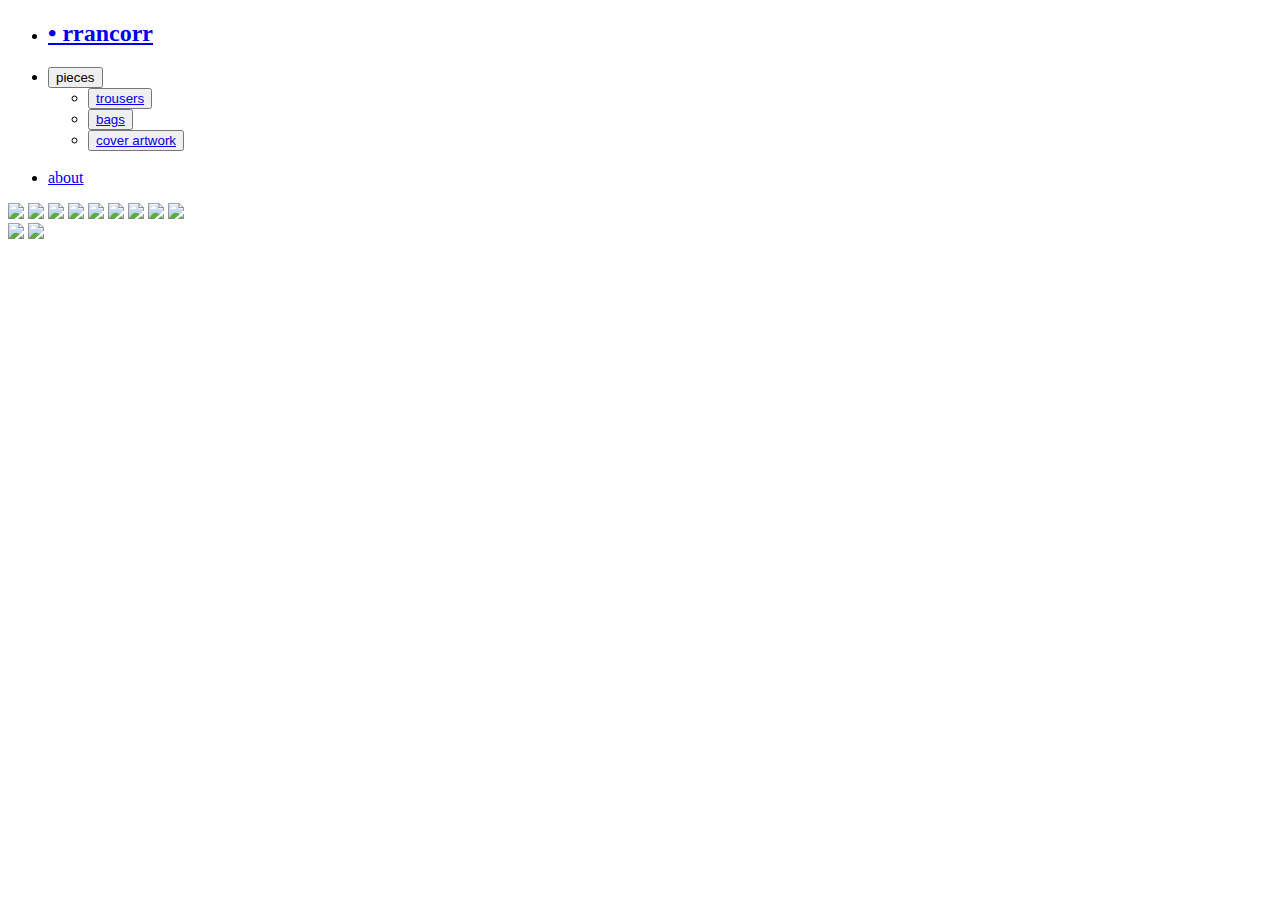
==== index.html @ c8a59a11 "Create index.html" ====
<!DOCTYPE html>
<html>
    <head>
        <meta charset ="utf-8">
        <meta name="viewport" content="width=device-width, initial-scale=1">
        <link rel="stylesheet" href="stylez.css">
        <link rel="icon" href="images/RANCORFROG.png">
        <title>| rrancorr |</title>
    </head>
    <body>
        <header class="main-header" >
            <nav class="nav main-nav">
                <ul>
                    <li><h2><a href="index.html">• rrancorr</a></h2></li>
                    <li><div class="dropdown"><button class="dropbtn">pieces</button><div class="dropdown-content">
                        <ul>
                            <li><button class="dropbtnmeta"><a href="trousers.html" >trousers</a></button></li>
                            <li><button class="dropbtnmeta"><a href="bags.html">bags</a></button></li>
                            <li><button class="dropbtnmeta"><a href="covers.html">cover artwork</a></button></li>
                        </ul>
                    </li>
                    <br><li><a href="about.html">about</a></li>     
                </ul>
        </header>
        <section class="content-section container">
            <img src="images/SS1O1.jpg" class="showcase-imgspecial">
            <img src="images/SS2O2.jpg" class="showcase-imgspecial1">
            <img class="showcase-imgspecial" src="images/CTDRIP1.JPG">
            <img class="showcase-imgspecial1" src="images/CTDRIP2.JPG">
            <img class="showcase-imgspecial" src="images/FAHADFIT.jpg">
            <img class="showcase-imgspecial1" src="images/OPDRIP1.jpg">
            <img class="showcase-imgspecial" src="images/OPDRIP2.jpg">
            <img class="showcase-imgspecial1" src="images/OPDRIP3.jpg">
            <img class="showcase-imgspecial" src="images/FEMURDRIP1.JPG">

        </section>
        <footer class="main-footer">
                <a href="https://www.instagram.com/tanvir_tushar/" target="_blank"><img src="images/IGLOGO.png" class="footer-img"></a>
                <a href="https://twitter.com/tanvirtooshar" target="_blank"><img src="images/TWITLOGO.png" class="footer-img2"></a>
        </footer>
        
    </body>

</html>
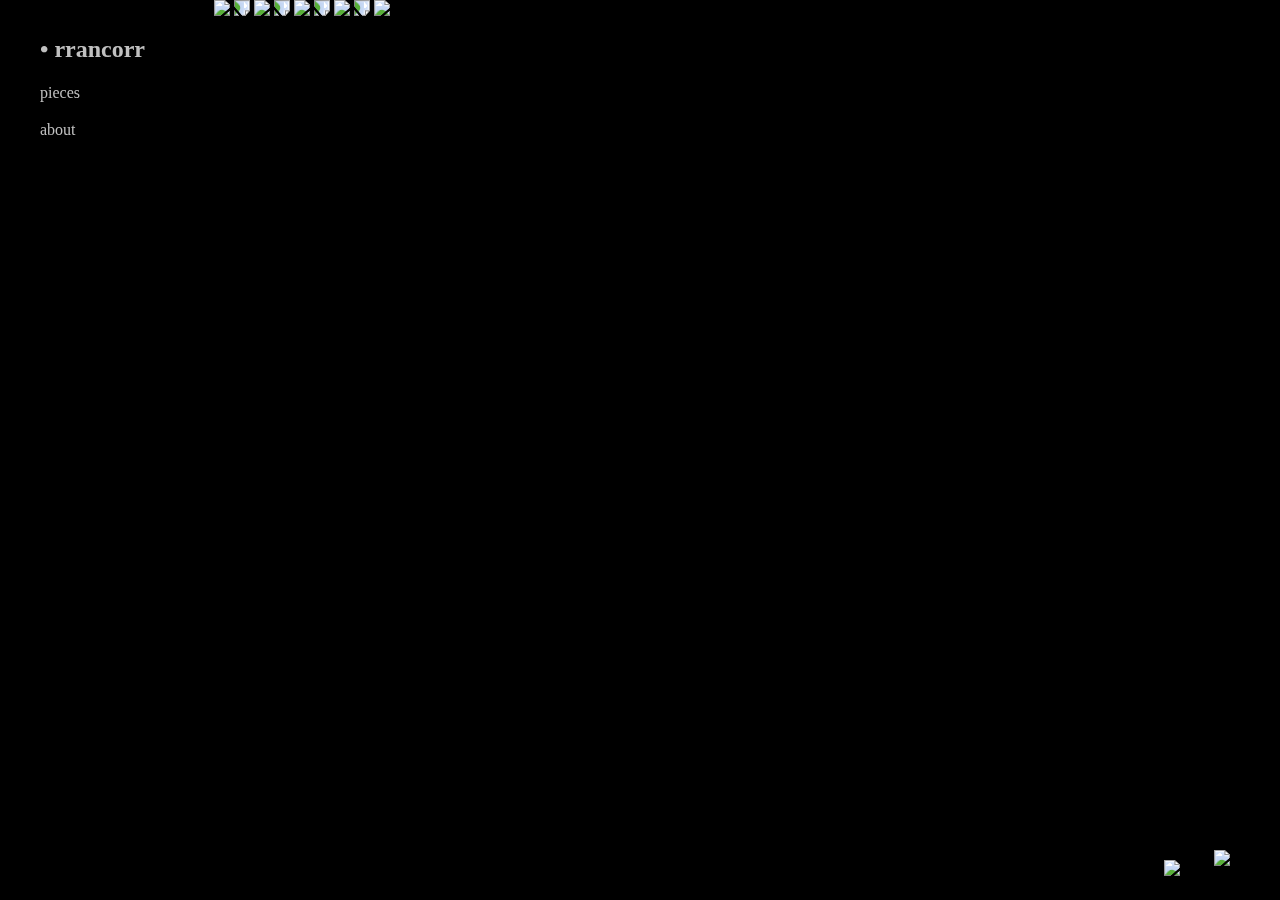
==== commit 34fae16a: "Update index.html" ====
--- a/index.html
+++ b/index.html
@@ -3,7 +3,7 @@
     <head>
         <meta charset ="utf-8">
         <meta name="viewport" content="width=device-width, initial-scale=1">
-        <link rel="stylesheet" href="stylez.css">
+        <link rel="stylesheet" href="/css/stylez.css">
         <link rel="icon" href="images/RANCORFROG.png">
         <title>| rrancorr |</title>
     </head>
@@ -41,4 +41,4 @@
         
     </body>
 
-</html>+</html>
--- a/css/stylez.css
+++ b/css/stylez.css
@@ -0,0 +1,125 @@
+@font-face {
+    font-family: 'Quicksand-Regular';
+    src: url('fonts/Quicksand-Regular.otf') format('opentype');
+}
+* {
+    box-sizing: border-box;
+    font-family: 'Quicksand-Regular';
+    color: silver;
+}
+html,body{
+    background-color: black;
+    margin: 0;
+    padding: 0;
+    background-image: url(images/TTFROG-removebg-preview.png);
+    background-repeat: no-repeat;
+    background-position: right top;
+    background-attachment: fixed;
+}
+.nav ul{
+    list-style-type: none;
+    position: fixed;
+}
+.nav li a{
+    text-decoration: none;
+}
+.nav li a:hover{
+    color:  white;
+}
+.content-section{
+    margin: 1em;
+
+}
+.container{
+    max-width: 900px;
+    margin: 0 auto;
+    padding: 0 1.5em;
+}
+.pants{
+    height: 400px;
+    animation: fadeInAnimation ease-in-out .25s;
+    animation-iteration-count: 1;
+    animation-fill-mode: forwards;
+}
+.bags{
+    height: 700px;
+    animation: fadeInAnimation ease-in-out .25s;
+    animation-iteration-count: 1;
+    animation-fill-mode: forwards;
+}
+.bagsspecial{
+    height: 400px;
+    animation: fadeInAnimation ease-in-out .25s;
+    animation-iteration-count: 1;
+    animation-fill-mode: forwards;
+}
+.dropbtn{
+    border: none;
+    padding-left: 0;
+    background-color: black;
+    font-size: 1em;
+}
+.dropbtnmeta{
+    border: none;
+    padding-left: 0;
+    background-color: black;
+    font-size: 1em;
+    margin-left: 0;
+}
+.dropbtn:hover{
+    color: white;
+}
+.dropbtnmeta:hover{
+    color: white;
+}
+.dropdown {
+    position: relative;
+    display: inline-block;
+  }
+.dropdown-content {
+    display: none;
+    position: absolute;
+    background-color: black;
+    min-width: 160px;
+    box-shadow: 0px 8px 16px 0px rgba(0,0,0,0.2);
+    z-index: 1;
+    left: 50px;
+    top: 1px;
+    animation: fadeInAnimation ease-in-out .25s;
+    animation-iteration-count: 1;
+    animation-fill-mode: forwards;
+}
+.showcase-imgspecial{
+    animation: fadeInAnimation ease-in-out .25s;
+    animation-iteration-count: 1;
+    animation-fill-mode: forwards;
+    height: 500px;
+}
+.showcase-imgspecial1{
+    animation: fadeInAnimation ease-in-out .25s;
+    animation-iteration-count: 1;
+    animation-fill-mode: forwards;
+    height: 450px;
+    transform: rotate(90deg);
+}
+@keyframes fadeInAnimation {
+    0% {
+        opacity: 0;
+    }
+    100% {
+        opacity: 1;
+    }
+}
+.dropdown:hover .dropdown-content {display: block;}
+.footer-img{
+    height: 50px;
+    position: fixed;
+    bottom: 0;
+    right: 50px;
+}
+.footer-img2{
+    height: 30px;
+    position: fixed;
+    bottom: 10px;
+    right: 100px;
+}
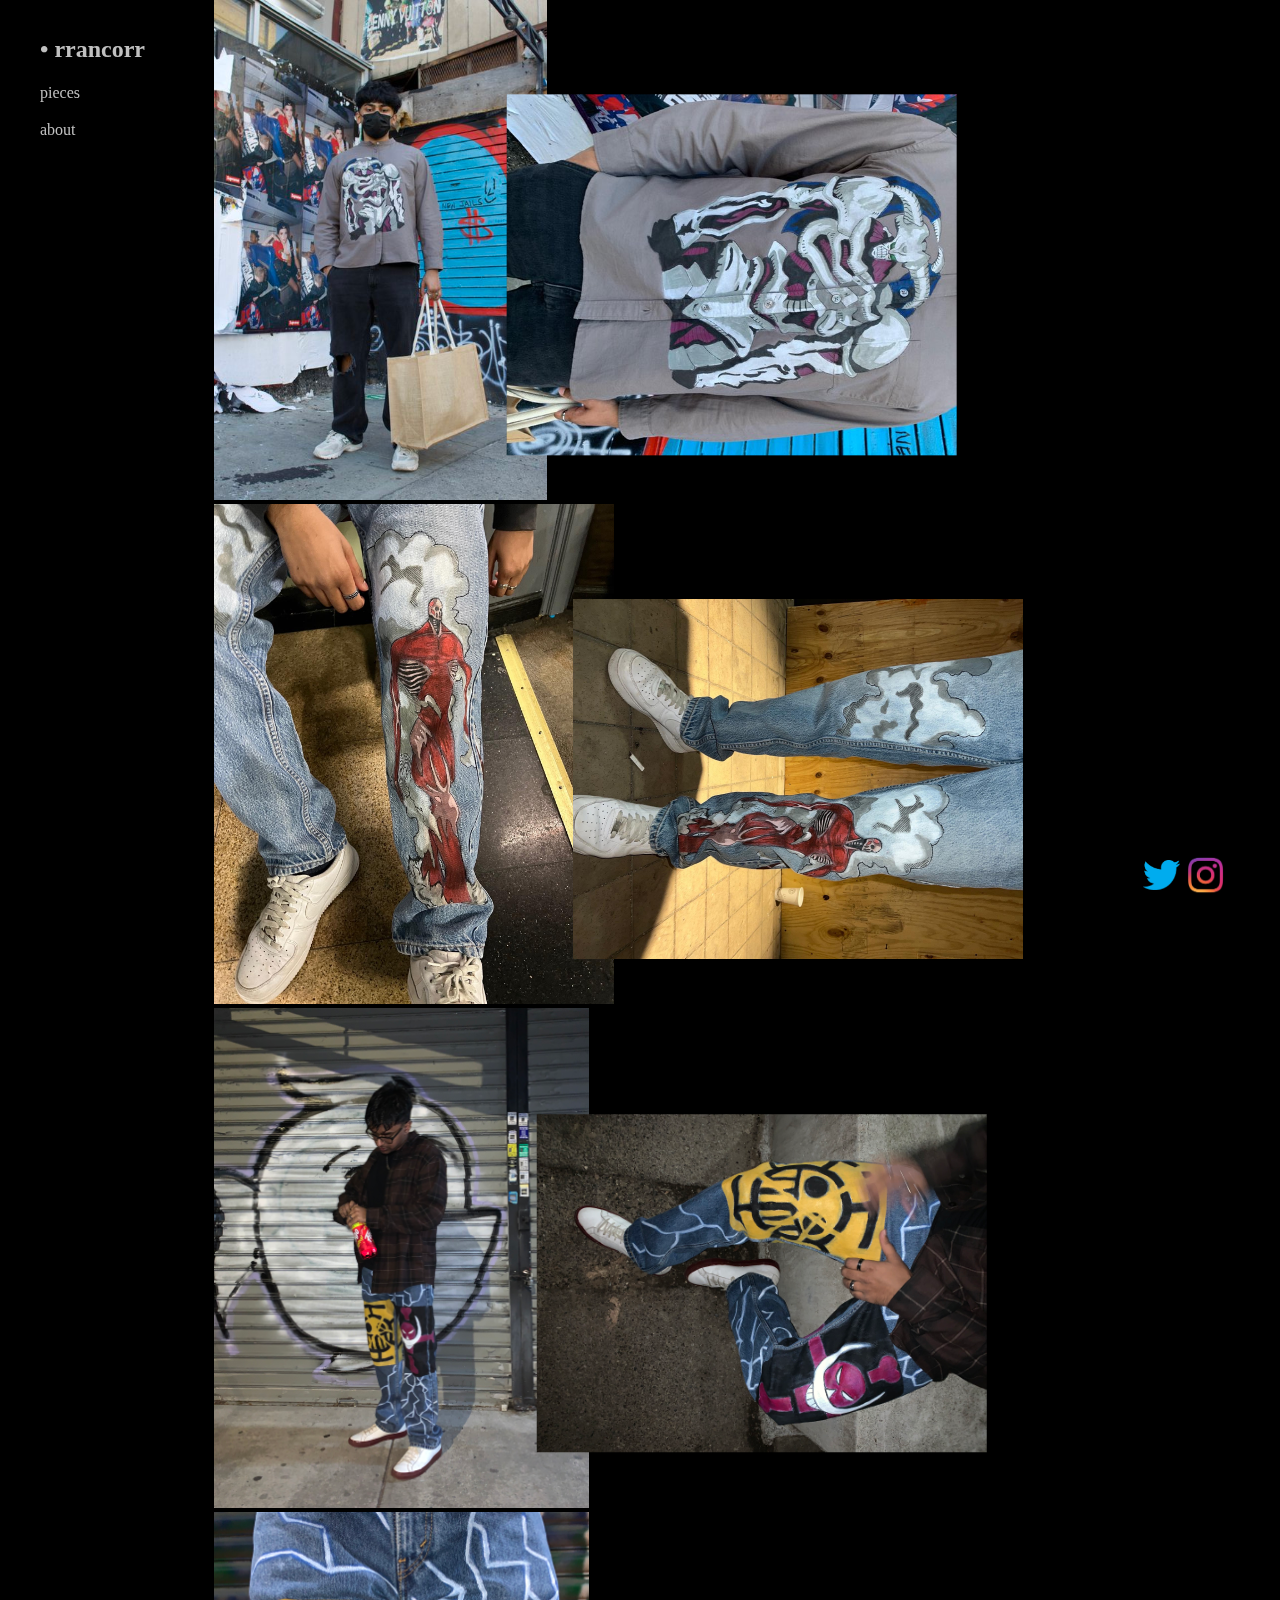
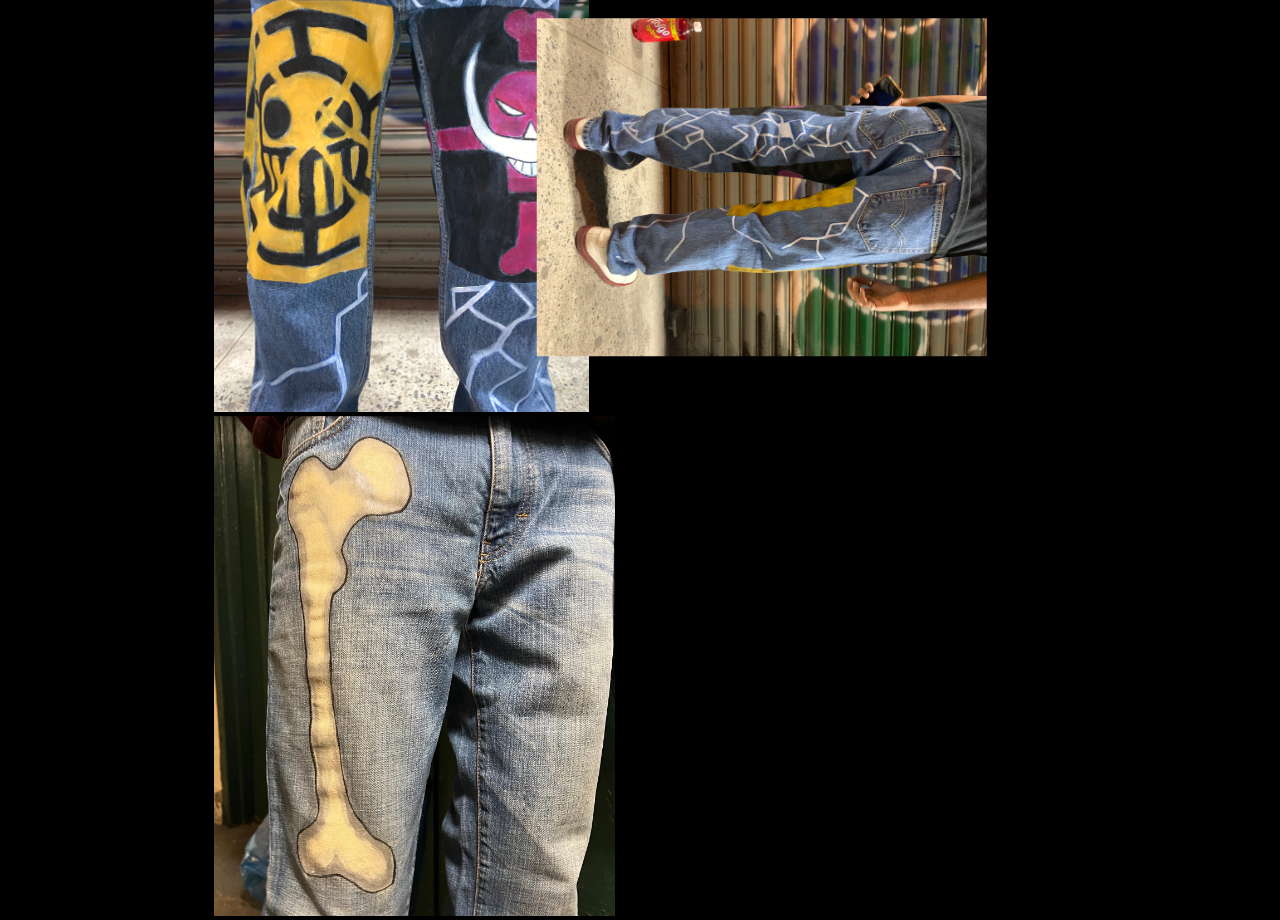
==== commit e297caf1: "Update index.html" ====
--- a/index.html
+++ b/index.html
@@ -3,8 +3,8 @@
     <head>
         <meta charset ="utf-8">
         <meta name="viewport" content="width=device-width, initial-scale=1">
-        <link rel="stylesheet" href="/css/stylez.css">
-        <link rel="icon" href="images/RANCORFROG.png">
+        <link rel="stylesheet" href="/docs/assets/css/stylez.css">
+        <link rel="icon" href="/docs/assets/images/RANCORFROG.png">
         <title>| rrancorr |</title>
     </head>
     <body>
@@ -14,29 +14,29 @@
                     <li><h2><a href="index.html">• rrancorr</a></h2></li>
                     <li><div class="dropdown"><button class="dropbtn">pieces</button><div class="dropdown-content">
                         <ul>
-                            <li><button class="dropbtnmeta"><a href="trousers.html" >trousers</a></button></li>
-                            <li><button class="dropbtnmeta"><a href="bags.html">bags</a></button></li>
-                            <li><button class="dropbtnmeta"><a href="covers.html">cover artwork</a></button></li>
+                            <li><button class="dropbtnmeta"><a href="/trousers.html" >trousers</a></button></li>
+                            <li><button class="dropbtnmeta"><a href="/bags.html">bags</a></button></li>
+                            <li><button class="dropbtnmeta"><a href="/covers.html">cover artwork</a></button></li>
                         </ul>
                     </li>
                     <br><li><a href="about.html">about</a></li>     
                 </ul>
         </header>
         <section class="content-section container">
-            <img src="images/SS1O1.jpg" class="showcase-imgspecial">
-            <img src="images/SS2O2.jpg" class="showcase-imgspecial1">
-            <img class="showcase-imgspecial" src="images/CTDRIP1.JPG">
-            <img class="showcase-imgspecial1" src="images/CTDRIP2.JPG">
-            <img class="showcase-imgspecial" src="images/FAHADFIT.jpg">
-            <img class="showcase-imgspecial1" src="images/OPDRIP1.jpg">
-            <img class="showcase-imgspecial" src="images/OPDRIP2.jpg">
-            <img class="showcase-imgspecial1" src="images/OPDRIP3.jpg">
-            <img class="showcase-imgspecial" src="images/FEMURDRIP1.JPG">
+            <img src="/docs/assets/images/SS1O1.jpg" class="showcase-imgspecial">
+            <img src="/docs/assets/images/SS2O2.jpg" class="showcase-imgspecial1">
+            <img class="showcase-imgspecial" src="/docs/assets/images/CTDRIP1.JPG">
+            <img class="showcase-imgspecial1" src="/docs/assets/images/CTDRIP2.JPG">
+            <img class="showcase-imgspecial" src="/docs/assets/images/FAHADFIT.jpg">
+            <img class="showcase-imgspecial1" src="/docs/assets/images/OPDRIP1.jpg">
+            <img class="showcase-imgspecial" src="/docs/assets/images/OPDRIP2.jpg">
+            <img class="showcase-imgspecial1" src="/docs/assets/images/OPDRIP3.jpg">
+            <img class="showcase-imgspecial" src="/docs/assets/images/FEMURDRIP1.JPG">
 
         </section>
         <footer class="main-footer">
-                <a href="https://www.instagram.com/tanvir_tushar/" target="_blank"><img src="images/IGLOGO.png" class="footer-img"></a>
-                <a href="https://twitter.com/tanvirtooshar" target="_blank"><img src="images/TWITLOGO.png" class="footer-img2"></a>
+                <a href="https://www.instagram.com/tanvir_tushar/" target="_blank"><img src="/docs/assets/images/IGLOGO.png" class="footer-img"></a>
+                <a href="https://twitter.com/tanvirtooshar" target="_blank"><img src="/docs/assets/images/TWITLOGO.png" class="footer-img2"></a>
         </footer>
         
     </body>
--- a/docs/assets/css/stylez.css
+++ b/docs/assets/css/stylez.css
@@ -0,0 +1,125 @@
+@font-face {
+    font-family: 'Quicksand-Regular';
+    src: url('fonts/Quicksand-Regular.otf') format('opentype');
+}
+* {
+    box-sizing: border-box;
+    font-family: 'Quicksand-Regular';
+    color: silver;
+}
+html,body{
+    background-color: black;
+    margin: 0;
+    padding: 0;
+    background-image: url(images/TTFROG-removebg-preview.png);
+    background-repeat: no-repeat;
+    background-position: right top;
+    background-attachment: fixed;
+}
+.nav ul{
+    list-style-type: none;
+    position: fixed;
+}
+.nav li a{
+    text-decoration: none;
+}
+.nav li a:hover{
+    color:  white;
+}
+.content-section{
+    margin: 1em;
+
+}
+.container{
+    max-width: 900px;
+    margin: 0 auto;
+    padding: 0 1.5em;
+}
+.pants{
+    height: 400px;
+    animation: fadeInAnimation ease-in-out .25s;
+    animation-iteration-count: 1;
+    animation-fill-mode: forwards;
+}
+.bags{
+    height: 700px;
+    animation: fadeInAnimation ease-in-out .25s;
+    animation-iteration-count: 1;
+    animation-fill-mode: forwards;
+}
+.bagsspecial{
+    height: 400px;
+    animation: fadeInAnimation ease-in-out .25s;
+    animation-iteration-count: 1;
+    animation-fill-mode: forwards;
+}
+.dropbtn{
+    border: none;
+    padding-left: 0;
+    background-color: black;
+    font-size: 1em;
+}
+.dropbtnmeta{
+    border: none;
+    padding-left: 0;
+    background-color: black;
+    font-size: 1em;
+    margin-left: 0;
+}
+.dropbtn:hover{
+    color: white;
+}
+.dropbtnmeta:hover{
+    color: white;
+}
+.dropdown {
+    position: relative;
+    display: inline-block;
+  }
+.dropdown-content {
+    display: none;
+    position: absolute;
+    background-color: black;
+    min-width: 160px;
+    box-shadow: 0px 8px 16px 0px rgba(0,0,0,0.2);
+    z-index: 1;
+    left: 50px;
+    top: 1px;
+    animation: fadeInAnimation ease-in-out .25s;
+    animation-iteration-count: 1;
+    animation-fill-mode: forwards;
+}
+.showcase-imgspecial{
+    animation: fadeInAnimation ease-in-out .25s;
+    animation-iteration-count: 1;
+    animation-fill-mode: forwards;
+    height: 500px;
+}
+.showcase-imgspecial1{
+    animation: fadeInAnimation ease-in-out .25s;
+    animation-iteration-count: 1;
+    animation-fill-mode: forwards;
+    height: 450px;
+    transform: rotate(90deg);
+}
+@keyframes fadeInAnimation {
+    0% {
+        opacity: 0;
+    }
+    100% {
+        opacity: 1;
+    }
+}
+.dropdown:hover .dropdown-content {display: block;}
+.footer-img{
+    height: 50px;
+    position: fixed;
+    bottom: 0;
+    right: 50px;
+}
+.footer-img2{
+    height: 30px;
+    position: fixed;
+    bottom: 10px;
+    right: 100px;
+}
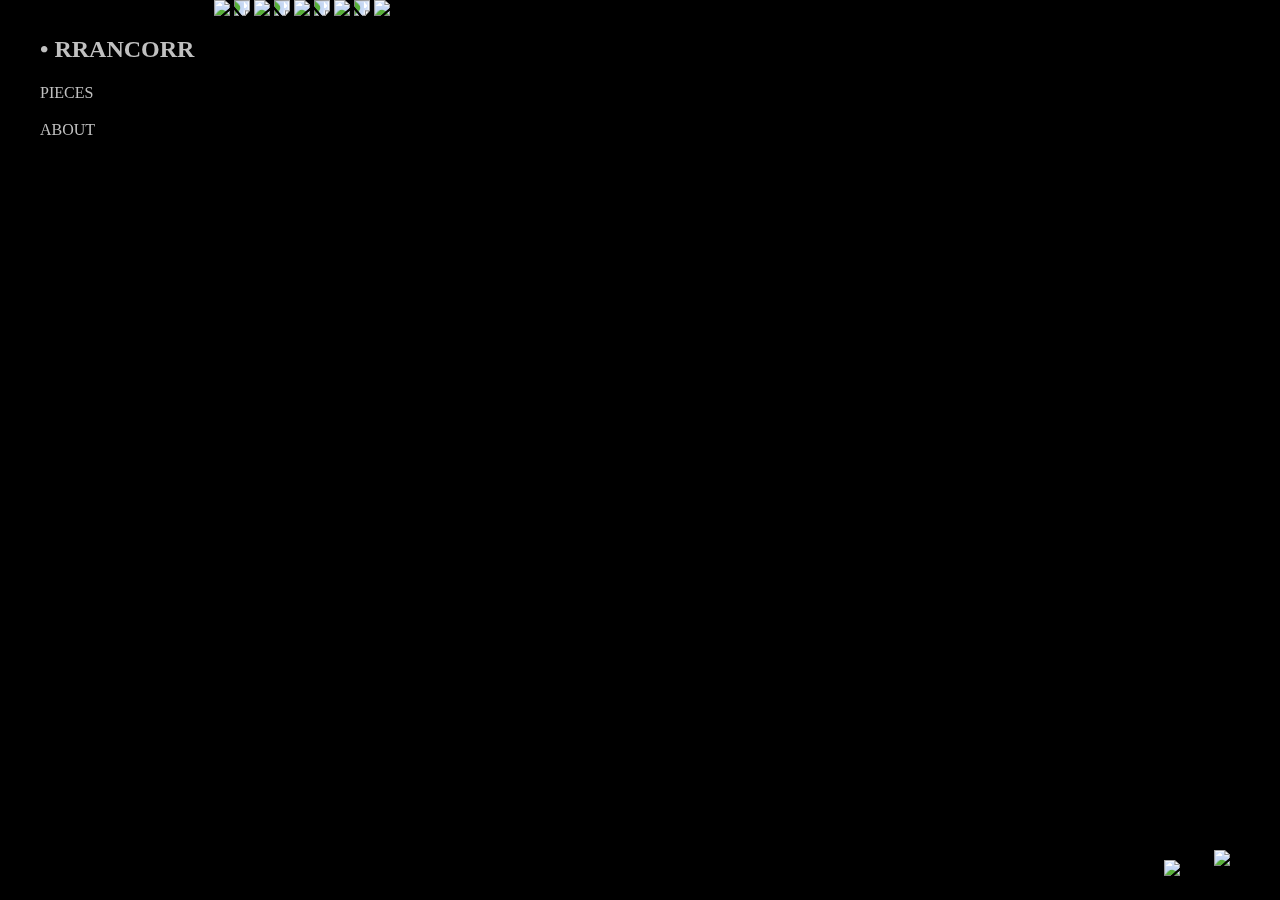
==== commit 011d227f: "Update index.html" ====
--- a/index.html
+++ b/index.html
@@ -3,40 +3,40 @@
     <head>
         <meta charset ="utf-8">
         <meta name="viewport" content="width=device-width, initial-scale=1">
-        <link rel="stylesheet" href="/docs/assets/css/stylez.css">
-        <link rel="icon" href="/docs/assets/images/RANCORFROG.png">
-        <title>| rrancorr |</title>
+        <link rel="stylesheet" href="stylez.css">
+        <link rel="icon" href="images/RANCORFROG.png">
+        <title>| RRANCORR |</title>
     </head>
     <body>
-        <header class="main-header" >
+        <header class="menucontainer" >
             <nav class="nav main-nav">
                 <ul>
-                    <li><h2><a href="index.html">• rrancorr</a></h2></li>
-                    <li><div class="dropdown"><button class="dropbtn">pieces</button><div class="dropdown-content">
+                    <li><h2><a href="index.html">• RRANCORR</a></h2></li>
+                    <li><div class="dropdown"><button class="dropbtn">PIECES</button><div class="dropdown-content">
                         <ul>
-                            <li><button class="dropbtnmeta"><a href="/trousers.html" >trousers</a></button></li>
-                            <li><button class="dropbtnmeta"><a href="/bags.html">bags</a></button></li>
-                            <li><button class="dropbtnmeta"><a href="/covers.html">cover artwork</a></button></li>
+                            <li><button class="dropbtnmeta"><a href="trousers.html" >PANTS</a></button></li>
+                            <li><button class="dropbtnmeta"><a href="bags.html">BAGS</a></button></li>
+                            <li><button class="dropbtnmeta"><a href="covers.html">COVER ARTWORK</a></button></li>
                         </ul>
                     </li>
-                    <br><li><a href="about.html">about</a></li>     
+                    <br><li><a href="about.html">ABOUT</a></li>     
                 </ul>
         </header>
         <section class="content-section container">
-            <img src="/docs/assets/images/SS1O1.jpg" class="showcase-imgspecial">
-            <img src="/docs/assets/images/SS2O2.jpg" class="showcase-imgspecial1">
-            <img class="showcase-imgspecial" src="/docs/assets/images/CTDRIP1.JPG">
-            <img class="showcase-imgspecial1" src="/docs/assets/images/CTDRIP2.JPG">
-            <img class="showcase-imgspecial" src="/docs/assets/images/FAHADFIT.jpg">
-            <img class="showcase-imgspecial1" src="/docs/assets/images/OPDRIP1.jpg">
-            <img class="showcase-imgspecial" src="/docs/assets/images/OPDRIP2.jpg">
-            <img class="showcase-imgspecial1" src="/docs/assets/images/OPDRIP3.jpg">
-            <img class="showcase-imgspecial" src="/docs/assets/images/FEMURDRIP1.JPG">
+            <img src="images/SS1O1.jpg" class="showcase-imgspecial">
+            <img src="images/SS2O2.jpg" class="showcase-imgspecial1">
+            <img class="showcase-imgspecial" src="images/CTDRIP1.JPG">
+            <img class="showcase-imgspecial1" src="images/CTDRIP2.JPG">
+            <img class="showcase-imgspecial" src="images/FAHADFIT.jpg">
+            <img class="showcase-imgspecial1" src="images/OPDRIP1.jpg">
+            <img class="showcase-imgspecial" src="images/OPDRIP2.jpg">
+            <img class="showcase-imgspecial1" src="images/OPDRIP3.jpg">
+            <img class="showcase-imgspecial" src="images/FEMURDRIP1.JPG">
 
         </section>
         <footer class="main-footer">
-                <a href="https://www.instagram.com/tanvir_tushar/" target="_blank"><img src="/docs/assets/images/IGLOGO.png" class="footer-img"></a>
-                <a href="https://twitter.com/tanvirtooshar" target="_blank"><img src="/docs/assets/images/TWITLOGO.png" class="footer-img2"></a>
+                <a href="https://www.instagram.com/tanvir_tushar/" target="_blank"><img src="images/IGLOGO.png" class="footer-img"></a>
+                <a href="https://twitter.com/tanvirtooshar" target="_blank"><img src="images/TWITLOGO.png" class="footer-img2"></a>
         </footer>
         
     </body>
--- a/stylez.css
+++ b/stylez.css
@@ -0,0 +1,125 @@
+@font-face {
+    font-family: 'Quicksand-Regular';
+    src: url('fonts/Quicksand-Regular.otf') format('opentype');
+}
+* {
+    box-sizing: border-box;
+    font-family: 'Quicksand-Regular';
+    color: silver;
+}
+html,body{
+    background-color: black;
+    margin: 0;
+    padding: 0;
+    background-image: url(images/TTFROG-removebg-preview.png);
+    background-repeat: no-repeat;
+    background-position: right top;
+    background-attachment: fixed;
+}
+.nav ul{
+    list-style-type: none;
+    position: fixed;
+}
+.nav li a{
+    text-decoration: none;
+}
+.nav li a:hover{
+    color:  white;
+}
+.content-section{
+    margin: 1em;
+
+}
+.container{
+    max-width: 900px;
+    margin: 0 auto;
+    padding: 0 1.5em;
+}
+.pants{
+    height: 400px;
+    animation: fadeInAnimation ease-in-out .25s;
+    animation-iteration-count: 1;
+    animation-fill-mode: forwards;
+}
+.bags{
+    height: 700px;
+    animation: fadeInAnimation ease-in-out .25s;
+    animation-iteration-count: 1;
+    animation-fill-mode: forwards;
+}
+.bagsspecial{
+    height: 400px;
+    animation: fadeInAnimation ease-in-out .25s;
+    animation-iteration-count: 1;
+    animation-fill-mode: forwards;
+}
+.dropbtn{
+    border: none;
+    padding-left: 0;
+    background-color: black;
+    font-size: 1em;
+}
+.dropbtnmeta{
+    border: none;
+    padding-left: 0;
+    background-color: black;
+    font-size: 1em;
+    margin-left: 0;
+}
+.dropbtn:hover{
+    color: white;
+}
+.dropbtnmeta:hover{
+    color: white;
+}
+.dropdown {
+    position: relative;
+    display: inline-block;
+  }
+.dropdown-content {
+    display: none;
+    position: absolute;
+    background-color: black;
+    min-width: 160px;
+    box-shadow: 0px 8px 16px 0px rgba(0,0,0,0.2);
+    z-index: 1;
+    left: 50px;
+    top: 1px;
+    animation: fadeInAnimation ease-in-out .25s;
+    animation-iteration-count: 1;
+    animation-fill-mode: forwards;
+}
+.showcase-imgspecial{
+    animation: fadeInAnimation ease-in-out .25s;
+    animation-iteration-count: 1;
+    animation-fill-mode: forwards;
+    height: 500px;
+}
+.showcase-imgspecial1{
+    animation: fadeInAnimation ease-in-out .25s;
+    animation-iteration-count: 1;
+    animation-fill-mode: forwards;
+    height: 450px;
+    transform: rotate(90deg);
+}
+@keyframes fadeInAnimation {
+    0% {
+        opacity: 0;
+    }
+    100% {
+        opacity: 1;
+    }
+}
+.dropdown:hover .dropdown-content {display: block;}
+.footer-img{
+    height: 50px;
+    position: fixed;
+    bottom: 0;
+    right: 50px;
+}
+.footer-img2{
+    height: 30px;
+    position: fixed;
+    bottom: 10px;
+    right: 100px;
+}